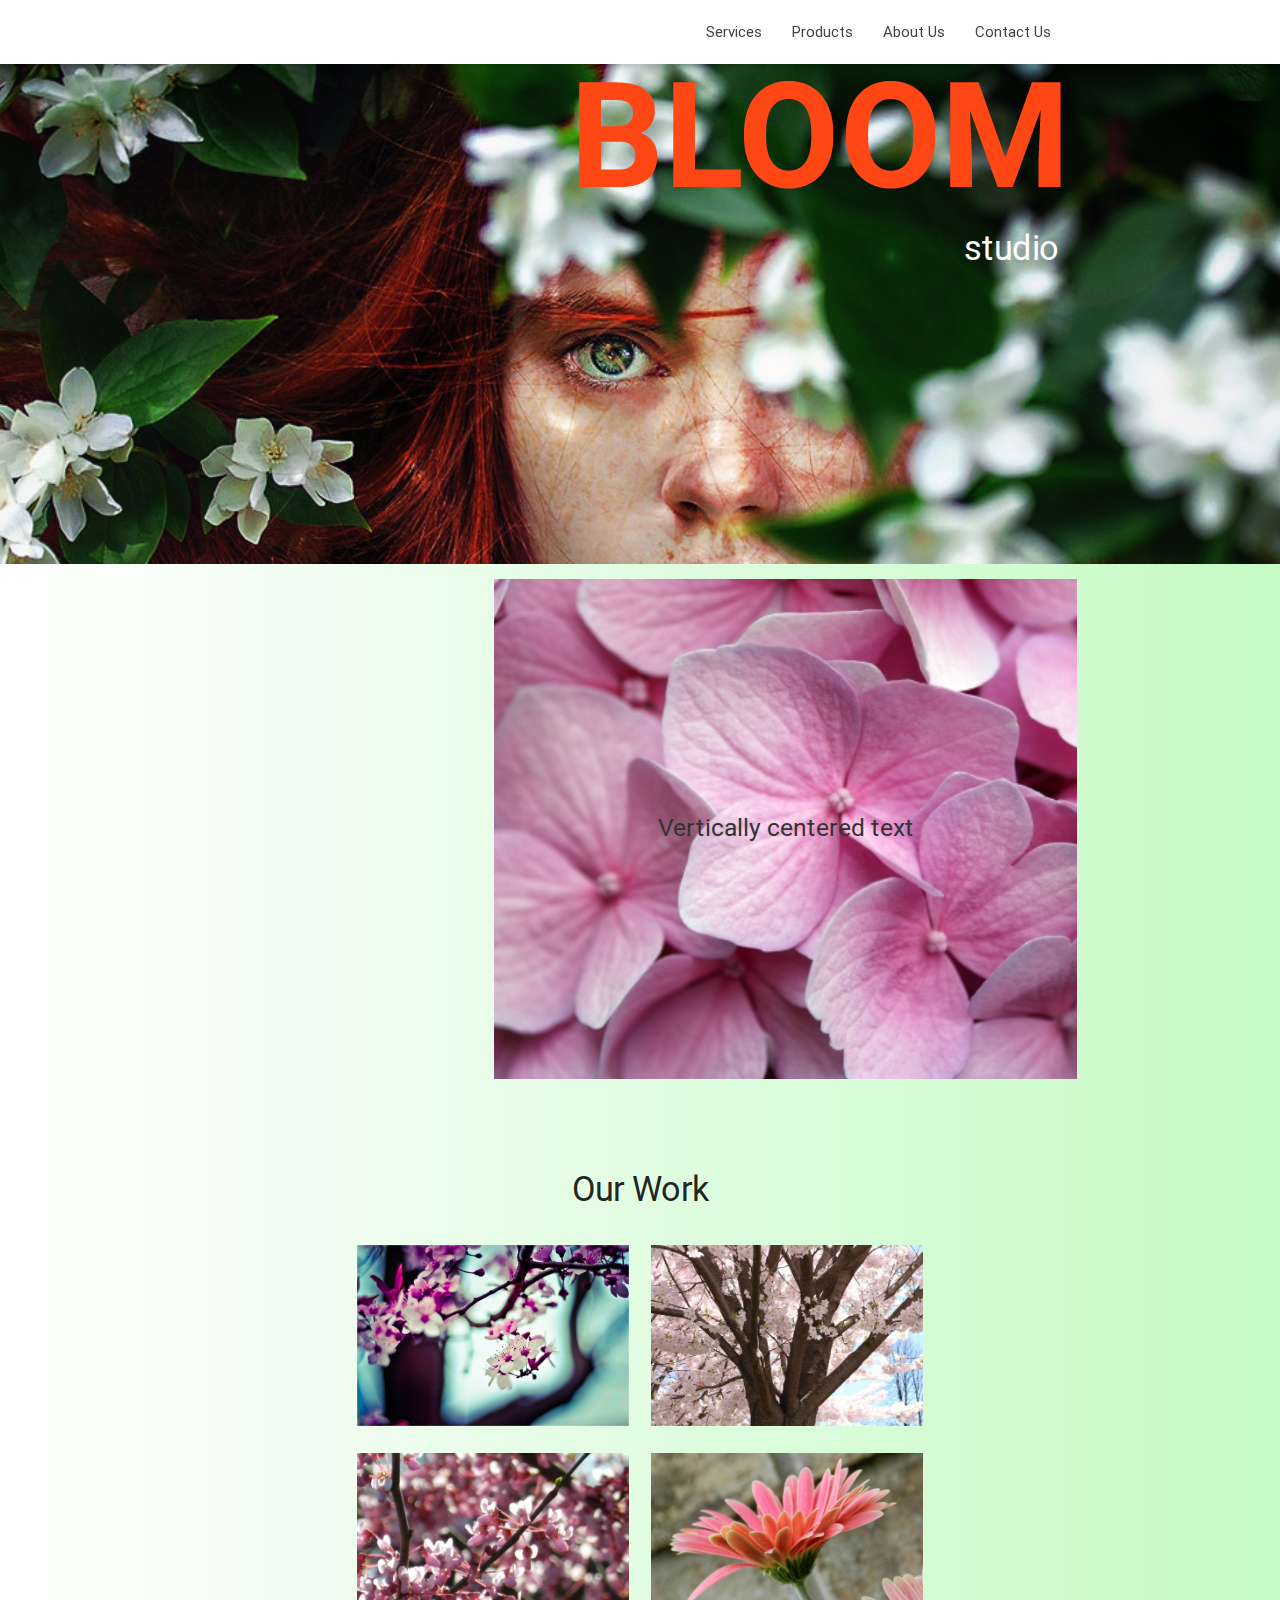
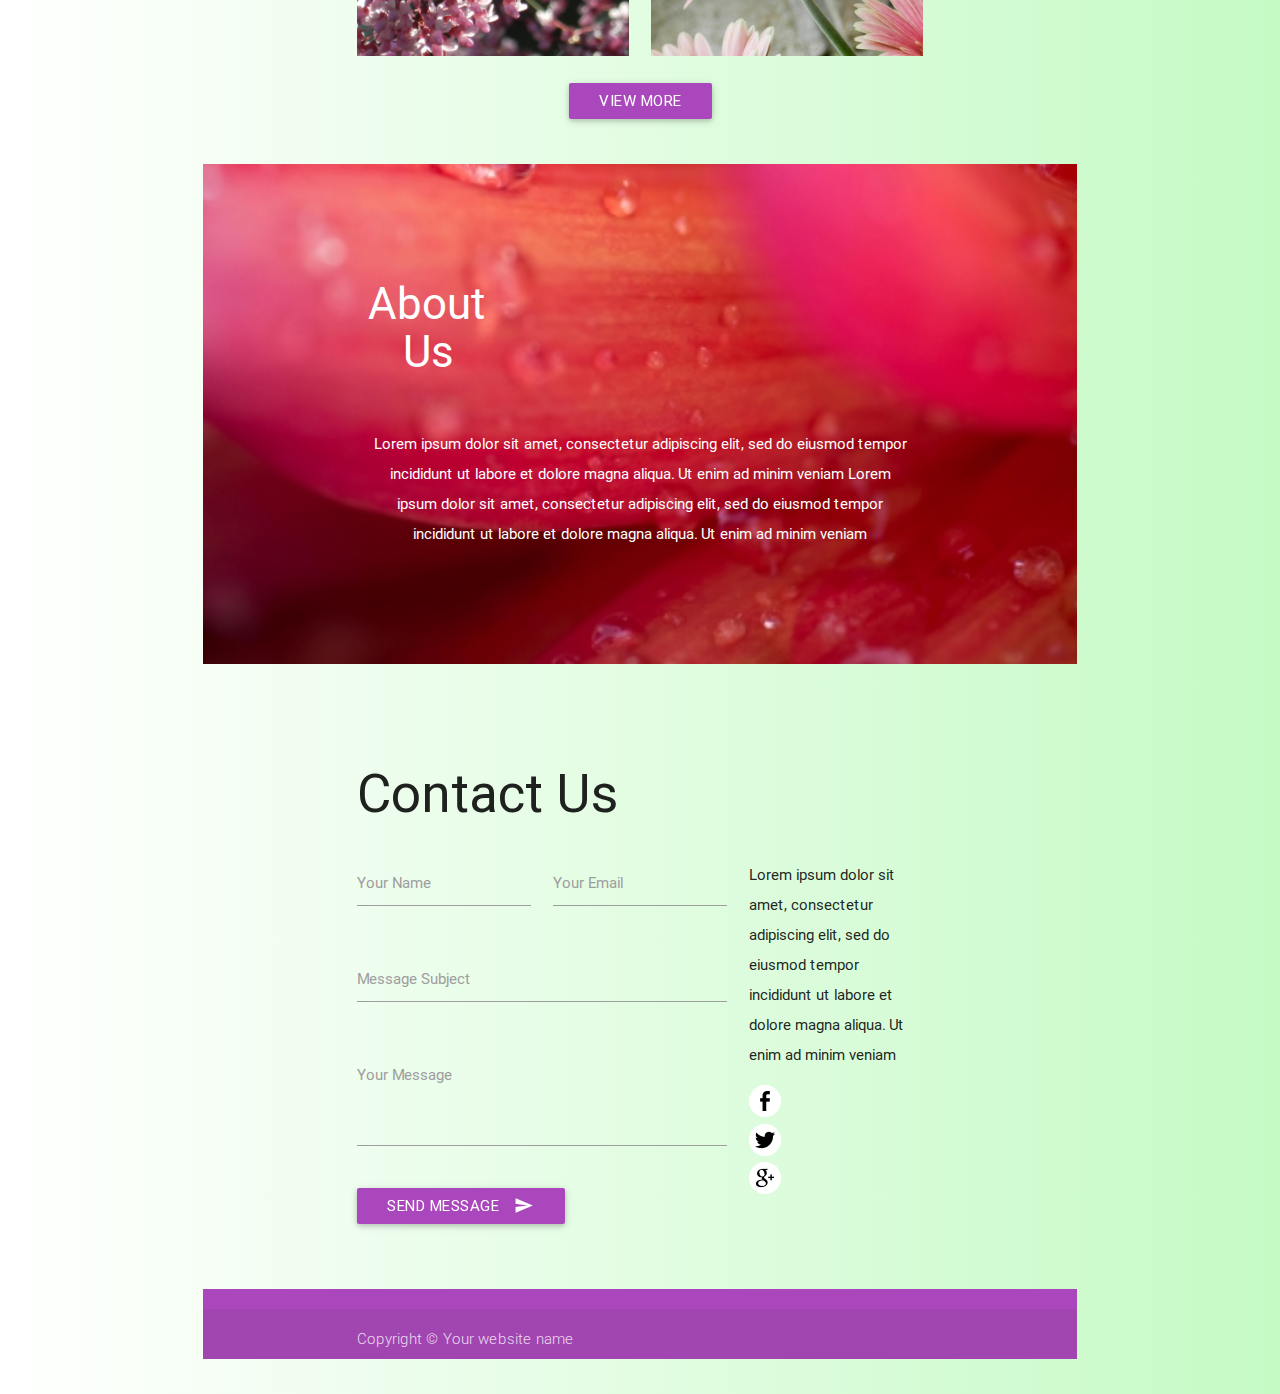
==== bloom/index.html @ 84fbf065 "Add files via upload" ====
<!DOCTYPE html>
<html lang="en">
<head>
  <meta http-equiv="Content-Type" content="text/html; charset=UTF-8"/>
  <meta name="viewport" content="width=device-width, initial-scale=1, maximum-scale=1.0, user-scalable=no"/>
  <title>Bloom Studio</title>

  <!-- CSS  -->
  <link href="css/materialize.css" type="text/css" rel="stylesheet" media="screen,projection"/>
  <link href="css/style.css" type="text/css" rel="stylesheet" media="screen,projection"/>
  <link rel="shortcut icon" href="images/favicon (8).ico" type="image/x-icon">
<link rel="icon" href="images/favicon (8).ico" type="image/x-icon">
</head>
<body>
<div id="navbar" class="navbar-fixed scrollspy">
  <nav  class="white">
    <div class="nav-wrapper container">
    	<div class="container"> <a href="images/lei2.png" class="brand-logo"></a></div>
     
      <a href="#" data-activates="mobile-demo" class="button-collapse"><i class="mdi-navigation-menu"></i></a>
      <ul class="right hide-on-med-and-down">
       
        <li><a class="head-link" href="#services">Services</a></li>
        <li><a class="head-link" href="#projects">Products</a></li>
         <li><a class="head-link" href="#aboutus">About Us</a></li>
        <li><a class="head-link" href="#contactus">Contact Us</a></li>
       
      </ul>
      <ul class="right side-nav" id="mobile-demo">
          <li><a class="head-link" href="#services">Services</a></li>
      	<li><a class="head-link" href="#projects">Products</a></li>
         <li><a class="head-link" href="#aboutus">About Us</a></li>
        
        <li><a class="head-link" href="#contactus">Contact Us</a></li>
      </ul>
    </div>
  </nav>
  </div>

  <div id="index-banner" class="parallax-container">
    <div class="section no-pad-bot">
      <div class="container">
        <br><br>
      <div class="row">
          <div class="bloom-text col s12">
            <img class="responsive-img right" src="images/bloom.png">
          </div>
      </div>
        <div class="row">
         
           <h4 class="header right-align">studio</h4>
        
         </div>
        
        <br><br>

      </div>
    </div>
    <div class="parallax"><img src="images/top-background.jpg" alt="Unsplashed background img 2"></div>
  </div>


  <div class="container">
    <div class="section">

      <!--   Icon Section   -->
      <div class="row">
        <div class="col s12 m4">
            <div class="container section scrollspy" id="services">
         
        </div>

        <div class="col s12 m4">
          
        </div>

        <div class="col s12 m4">
         
        </div>
      

    
  </div>


  <div class="parallax-container valign-wrapper">
    <div class="section no-pad-bot">
      <div class="container">
        <div class="row center">
          <h5 class="header col s12" style="color: #333;">Vertically centered text</h5>
        </div>
      </div>
    </div>
    <div class="parallax"><img src="images/1412019519aax7e.jpg" alt="img"></div>
  </div>

  <div class="container section scrollspy" id="projects">
    <div class="section">
    	<br>
    	<br>
      <h4 class="center">Our Work</h4>
      <br>
      <div class="row">
      	<div class="col s6">
      	<img class="materialboxed responsive-img" data-caption="Description about the work or project"  src="images/blur-flowers-nature-471-827x550.jpg">
      	</div> 
      	<div class="col s6">
      	<img class="materialboxed responsive-img" data-caption="Description about the work or project"  src="images/1415117217bc45x.jpg">
      	</div> 
      </div><!--row-->
      
       <div class="row">
      	<div class="col s6">
      	<img class="materialboxed responsive-img" data-caption="Description about the work or project" src="images/1397154567yttyy.jpg">
      	</div> 
      	<div class="col s6">
      	<img class="materialboxed responsive-img" data-caption="Description about the work or project" src="images/1399827845b0i1k.jpg">
      	</div> 
      </div><!--row-->
      
      <div class="center">
      	<a class="waves-effect waves-light btn purple lighten-1">View more</a>
      </div>

    </div>
  </div>


   <div class="parallax-container valign-wrapper section scrollspy" id="aboutus">
    <div class="section no-pad-bot">
      <div class="container">
        <div class="center row col s3">
        	
        	<h3>About Us</h3>
       </div>
        <div class="center row col s12">
        	<p>Lorem ipsum dolor sit amet, consectetur adipiscing elit, sed do eiusmod tempor incididunt ut labore et dolore magna aliqua. Ut enim ad minim veniam
        		Lorem ipsum dolor sit amet, consectetur adipiscing elit, sed do eiusmod tempor incididunt ut labore et dolore magna aliqua. Ut enim ad minim veniam</p>
       </div>
       
      </div>
    </div>
    <div class="parallax"><img src="images/1423255813yuwjj.jpg" alt="img"></div>
  </div>



<div class="container section scrollspy" id="contactus">
	<div class="section">
		<br>
	<br>
	<h2>Contact Us</h2>	
	
<div class="row">
		
  <form class="col s8">
  
    <div class="row">
      <div class="input-field col s6">
        <input id="name" type="text" class="validate">
        <label for="name">Your Name</label>
      </div>
   
    
      <div class="input-field col s6">
        <input id="email" type="email" class="validate">
        <label for="email">Your Email</label>
      </div>
    </div><!--row-->
    
     <div class="row">
      <div class="input-field col s12">
        <input id="message-sub" type="email" class="validate">
        <label for="message-sub">Message Subject</label>
      </div>
    </div>
    
     <div class="row">
      <div class="input-field col s12">
         <textarea id="text_area" class="materialize-textarea"></textarea>
        <label for="text_area">Your Message</label>
      </div>
    </div>
    
     
      <div>
      	<a class="waves-effect waves-light btn purple lighten-1">Send Message<i class="mdi-content-send right"></i></a>
      </div>
     </form>
     
      <div class="col s12 m4">
                    <p>
                       Lorem ipsum dolor sit amet, consectetur adipiscing elit, sed do eiusmod tempor incididunt ut labore et dolore magna aliqua. Ut enim ad minim veniam
                    </p>
                   <ul class="share-buttons">
	<li><a href="https://www.facebook.com/sharer/sharer.php?u=&t=" target="_blank" title="Share on Facebook"><img src="images/flat_web_icon_set/inverted/Facebook.png"></a></li>
	<li><a href="https://twitter.com/intent/tweet?source=&text=:%20" target="_blank" title="Tweet"><img src="images/flat_web_icon_set/inverted/Twitter.png"></a></li>
	<li><a href="https://plus.google.com/share?url=" target="_blank" title="Share on Google+"><img src="images/flat_web_icon_set/inverted/GooglePlus.png"></a></li>
</ul>
                </div>
     
     
</div>
	</div>
</div>


  <footer class="page-footer purple lighten-1">
   
    <div class="footer-copyright">
      <div class="container">
       <p>Copyright © Your website name</p>
      </div>
    </div>
  </footer>


  <!--  Scripts-->
  <script src="https://code.jquery.com/jquery-2.1.1.min.js"></script>
  <script src="js/materialize.js"></script>
  <script src="js/init.js"></script>
  <script>
  $(document).ready(function(){
    $('.materialboxed').materialbox();
      $('.button-collapse').sideNav();
      
  });
  </script>
  <script>
  	    $('.head-link').click(function(e) {
        e.preventDefault();
        
        var goto = $(this).attr('href');

        $('html, body').animate({
            scrollTop: $(goto).offset().top
        }, 800);
    });

  </script>

			 <script>
  (function(i,s,o,g,r,a,m){i['GoogleAnalyticsObject']=r;i[r]=i[r]||function(){
  (i[r].q=i[r].q||[]).push(arguments)},i[r].l=1*new Date();a=s.createElement(o),
  m=s.getElementsByTagName(o)[0];a.async=1;a.src=g;m.parentNode.insertBefore(a,m)
  })(window,document,'script','https://www.google-analytics.com/analytics.js','ga');
  ga('create', 'UA-60673008-2', 'auto');
  ga('send', 'pageview');
</script>
  </body>
</html>
---- bloom/css/style.css ----
body{
  background:linear-gradient(to right,white,rgb(197, 250, 197) );
}

nav ul a,
nav .brand-logo {
  color: #444;
}

p {
  line-height: 2rem;
}

.button-collapse {
  color: #ee6e73;
}

.header{
  padding-bottom: 10px;
  padding-right: 18px;
  float: right;
  font-weight: 400;

}



.parallax-container {
  min-height: 500px;
  line-height: 0;
  height: auto;
  color: rgba(255,255,255,.9);
}
  .parallax-container .section {
    width: 100%;
  }

@media only screen and (max-width : 992px) {
  .parallax-container .section {
    position: absolute;
    top: 40%;
  }
  #index-banner .section {
    top: 10%;
  }
}



@media only screen and (max-width : 600px) {
  #index-banner .section {
    top: 0;
  }
}


.icon-block {
  padding: 0 15px;
}

footer.page-footer {
  margin: 0;
}





 .parallax img 
 {
 
 	 background-repeat: no-repeat;
 	 background-size: cover;
 }
 .parallax-container
 {
   
 	color:white;
 }
 @media only screen and (max-width : 600px) {
  .parallax-container
 {
 	color: white;
 }

 nav a.button-collapse
 {
 	color:black;
 }
 
 .purple.lighten-1 {
  background-color: #CC0066 !important;
}
.teal-text.text-lighten-2 {
  color: #CC0066 !important;
}
.share-buttons{
	list-style: none;
}

.share-buttons li{
	display: inline;
}
nav
{
	overflow: visible;
}
nav li a {
    -webkit-transition: background .3s ease-in-out;
    -moz-transition: background .3s ease-in-out;
    transition: background .3s ease-in-out;
}
}
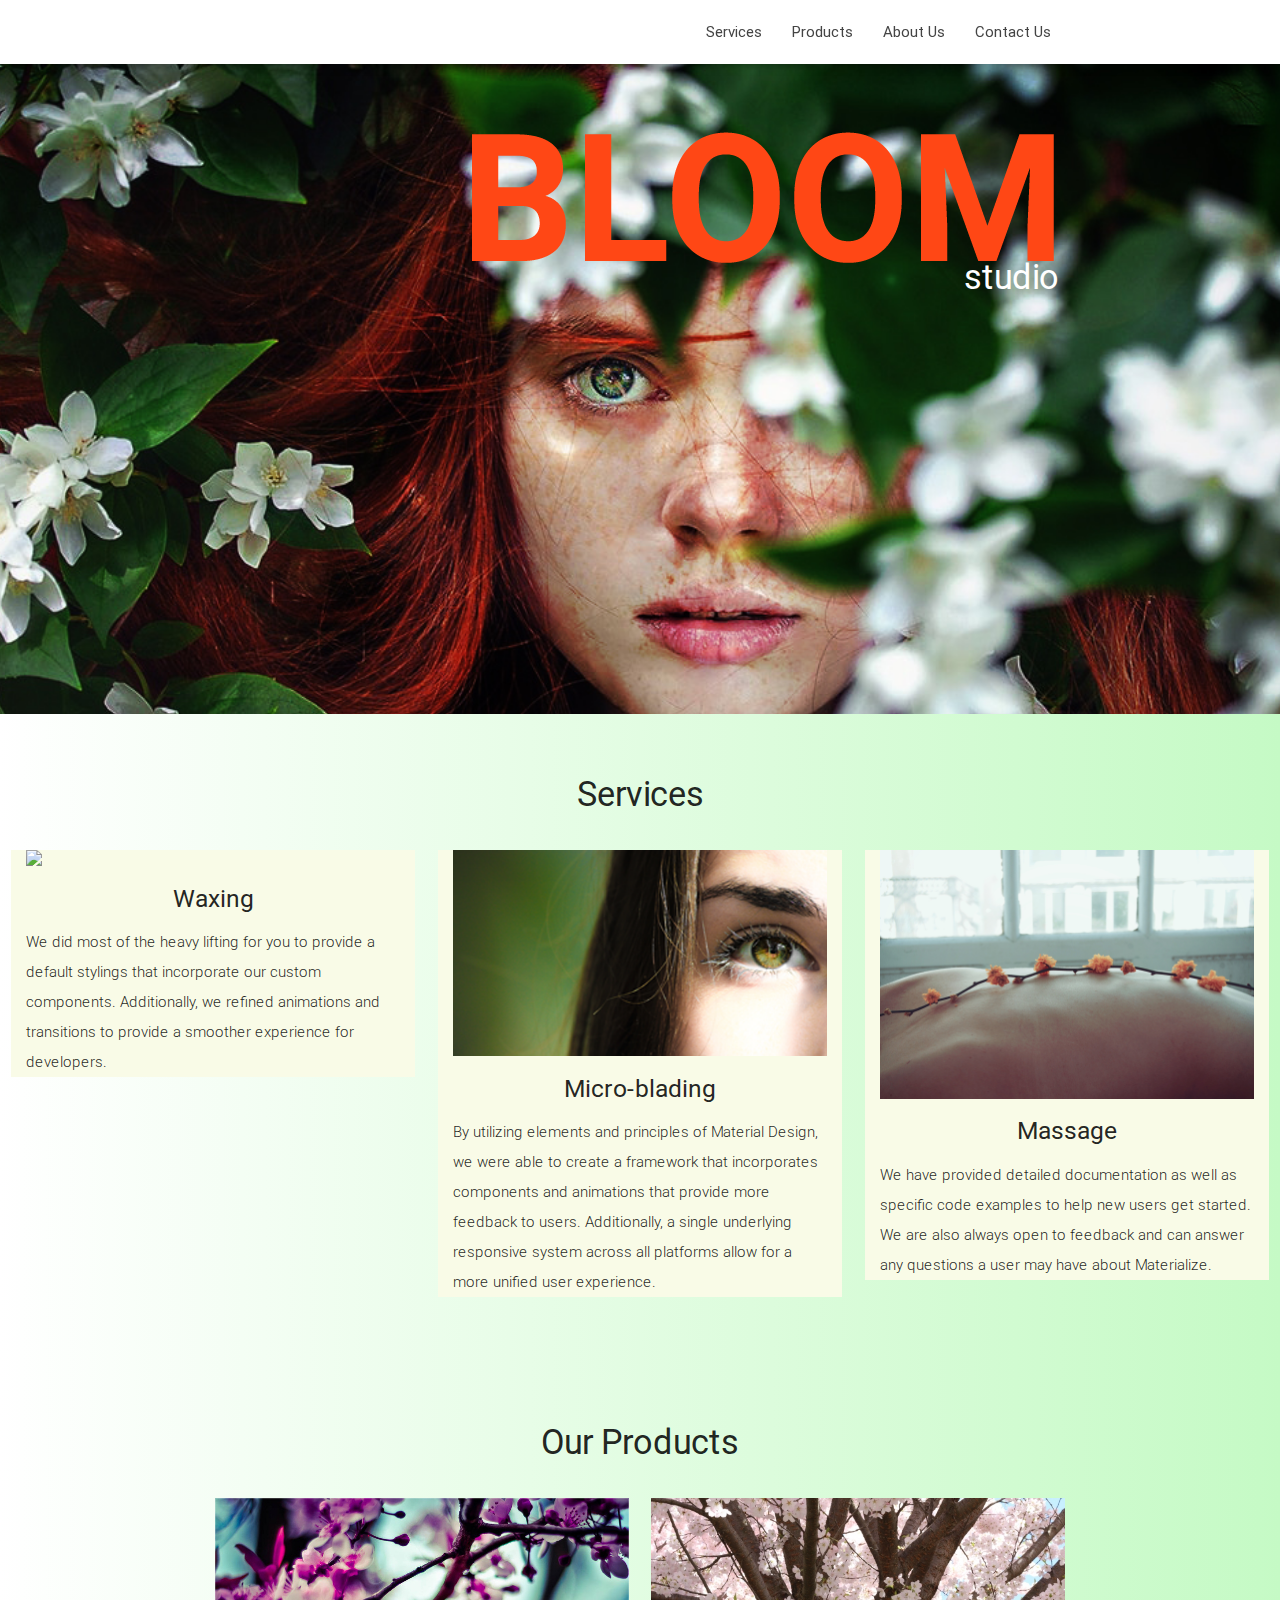
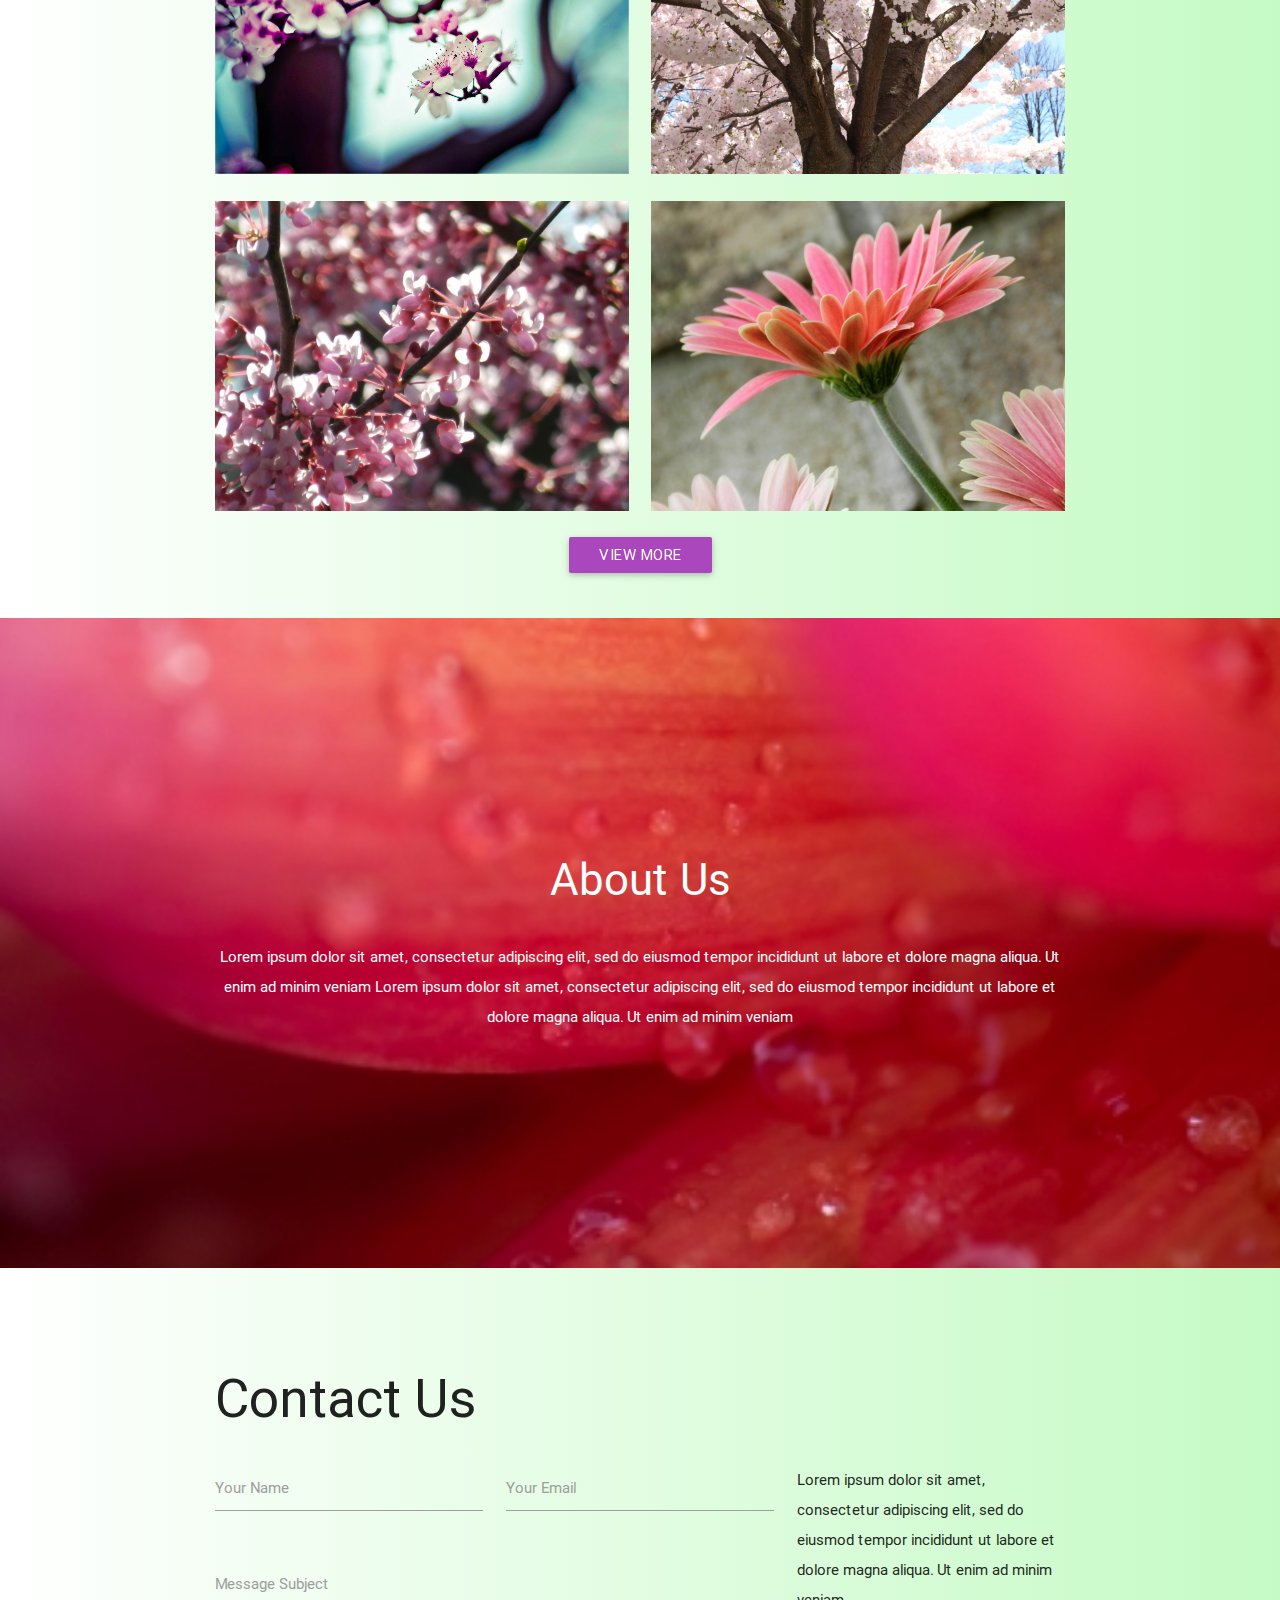
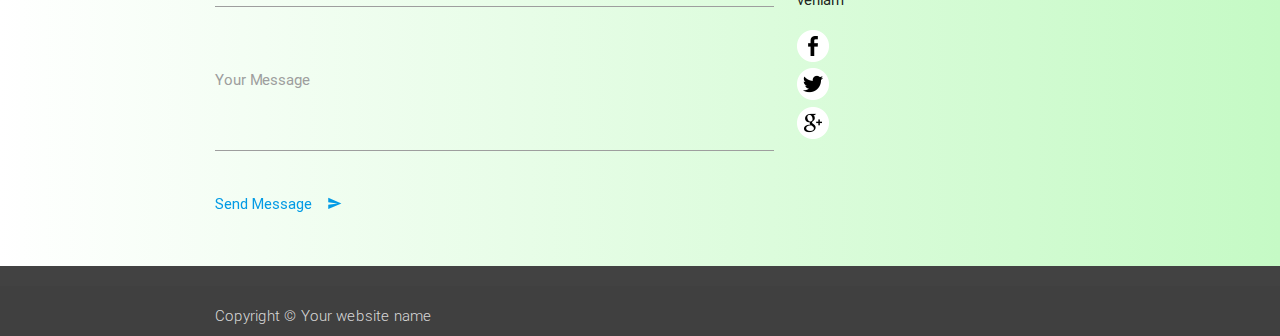
==== commit d820b34a: "Add files via upload" ====
--- a/bloom/index.html
+++ b/bloom/index.html
@@ -8,8 +8,8 @@
   <!-- CSS  -->
   <link href="css/materialize.css" type="text/css" rel="stylesheet" media="screen,projection"/>
   <link href="css/style.css" type="text/css" rel="stylesheet" media="screen,projection"/>
-  <link rel="shortcut icon" href="images/favicon (8).ico" type="image/x-icon">
-<link rel="icon" href="images/favicon (8).ico" type="image/x-icon">
+  <link rel="shortcut icon" href="images/lei2.ico" type="image/x-icon">
+<link rel="icon" href="images/lei2.ico" type="image/x-icon">
 </head>
 <body>
 <div id="navbar" class="navbar-fixed scrollspy">
@@ -56,49 +56,55 @@
 
       </div>
     </div>
-    <div class="parallax"><img src="images/top-background.jpg" alt="Unsplashed background img 2"></div>
-  </div>
-
-
-  <div class="container">
-    <div class="section">
-
-      <!--   Icon Section   -->
-      <div class="row">
-        <div class="col s12 m4">
-            <div class="container section scrollspy" id="services">
-         
+    <div class="parallax"><img src="images/top-background.jpg" alt="Bloom background img 2"></div>
+  </div>
+
+
+  <div class="section-two scrollspy" id="services">
+  <br>
+  <br>
+    <!--   Icon Section   -->
+    <h4 class="center">Services</h4>
+    <br>
+    <div class="row">
+     
+      <div class="col s12 m4">
+        <div class="icon-block  lime lighten-5">
+          <img class="responsive-img" src="./images/wax.jpg">
+            <h5 class="center">Waxing</h5>
+              <p class="light">We did most of the heavy lifting for you to provide a default stylings that incorporate our custom components. Additionally, we refined animations and transitions to provide a smoother experience for developers.</p>
         </div>
-
-        <div class="col s12 m4">
-          
+      </div>
+
+      <div class="col s12 m4 ">
+        <div class="icon-block lime lighten-5">
+         <img class="responsive-img" src="./images/micro.png">
+          <h5 class="center">Micro-blading</h5>
+           
+          <p class="light">By utilizing elements and principles of Material Design, we were able to create a framework that incorporates components and animations that provide more feedback to users. Additionally, a single underlying responsive system across all platforms allow for a more unified user experience.</p>
         </div>
-
-        <div class="col s12 m4">
-         
+      </div>
+     
+      <div class="col s12 m4">
+       <div class="icon-block  lime lighten-5"> 
+        <img class="responsive-img" src="./images/massage.jpg">
+         <h5 class="center">Massage</h5>
+            
+          <p class="light">We have provided detailed documentation as well as specific code examples to help new users get started. We are also always open to feedback and can answer any questions a user may have about Materialize.</p>
         </div>
-      
-
-    
-  </div>
-
-
-  <div class="parallax-container valign-wrapper">
-    <div class="section no-pad-bot">
-      <div class="container">
-        <div class="row center">
-          <h5 class="header col s12" style="color: #333;">Vertically centered text</h5>
-        </div>
-      </div>
-    </div>
-    <div class="parallax"><img src="images/1412019519aax7e.jpg" alt="img"></div>
-  </div>
+      </div>
+    </div>
+  </div>
+  </div>
+ 
+
+
 
   <div class="container section scrollspy" id="projects">
     <div class="section">
     	<br>
     	<br>
-      <h4 class="center">Our Work</h4>
+      <h4 class="center">Our Products</h4>
       <br>
       <div class="row">
       	<div class="col s6">
@@ -184,7 +190,7 @@
     
      
       <div>
-      	<a class="waves-effect waves-light btn purple lighten-1">Send Message<i class="mdi-content-send right"></i></a>
+      	<a class="waves-effect">Send Message<i class="mdi-content-send right"></i></a>
       </div>
      </form>
      
@@ -205,7 +211,7 @@
 </div>
 
 
-  <footer class="page-footer purple lighten-1">
+  <footer class="page-footer grey darken-3">
    
     <div class="footer-copyright">
       <div class="container">
--- a/bloom/css/style.css
+++ b/bloom/css/style.css
@@ -22,11 +22,20 @@
   font-weight: 400;
 
 }
+.bloom-text{
+ height: 130px;
+margin-top:50px;
 
+}
+
+.header{
+  margin-top:-20px;
+}
 
 
 .parallax-container {
-  min-height: 500px;
+  background-size:cover;
+  min-height: 650px;
   line-height: 0;
   height: auto;
   color: rgba(255,255,255,.9);
@@ -51,7 +60,25 @@
   #index-banner .section {
     top: 0;
   }
-}
+  .parallax-container {
+    background:cover;
+    min-height: 300px;
+    line-height: 0;
+    height: auto;
+    color: rgba(255,255,255,.9);
+  }
+    .parallax-container .section {
+      width: 100%;
+    }
+    .bloom-text{
+      height: 75px;
+     margin-top:50px;
+    
+     }
+    
+  
+  }
+
 
 
 .icon-block {
@@ -110,4 +137,5 @@
     -moz-transition: background .3s ease-in-out;
     transition: background .3s ease-in-out;
 }
+
 }
